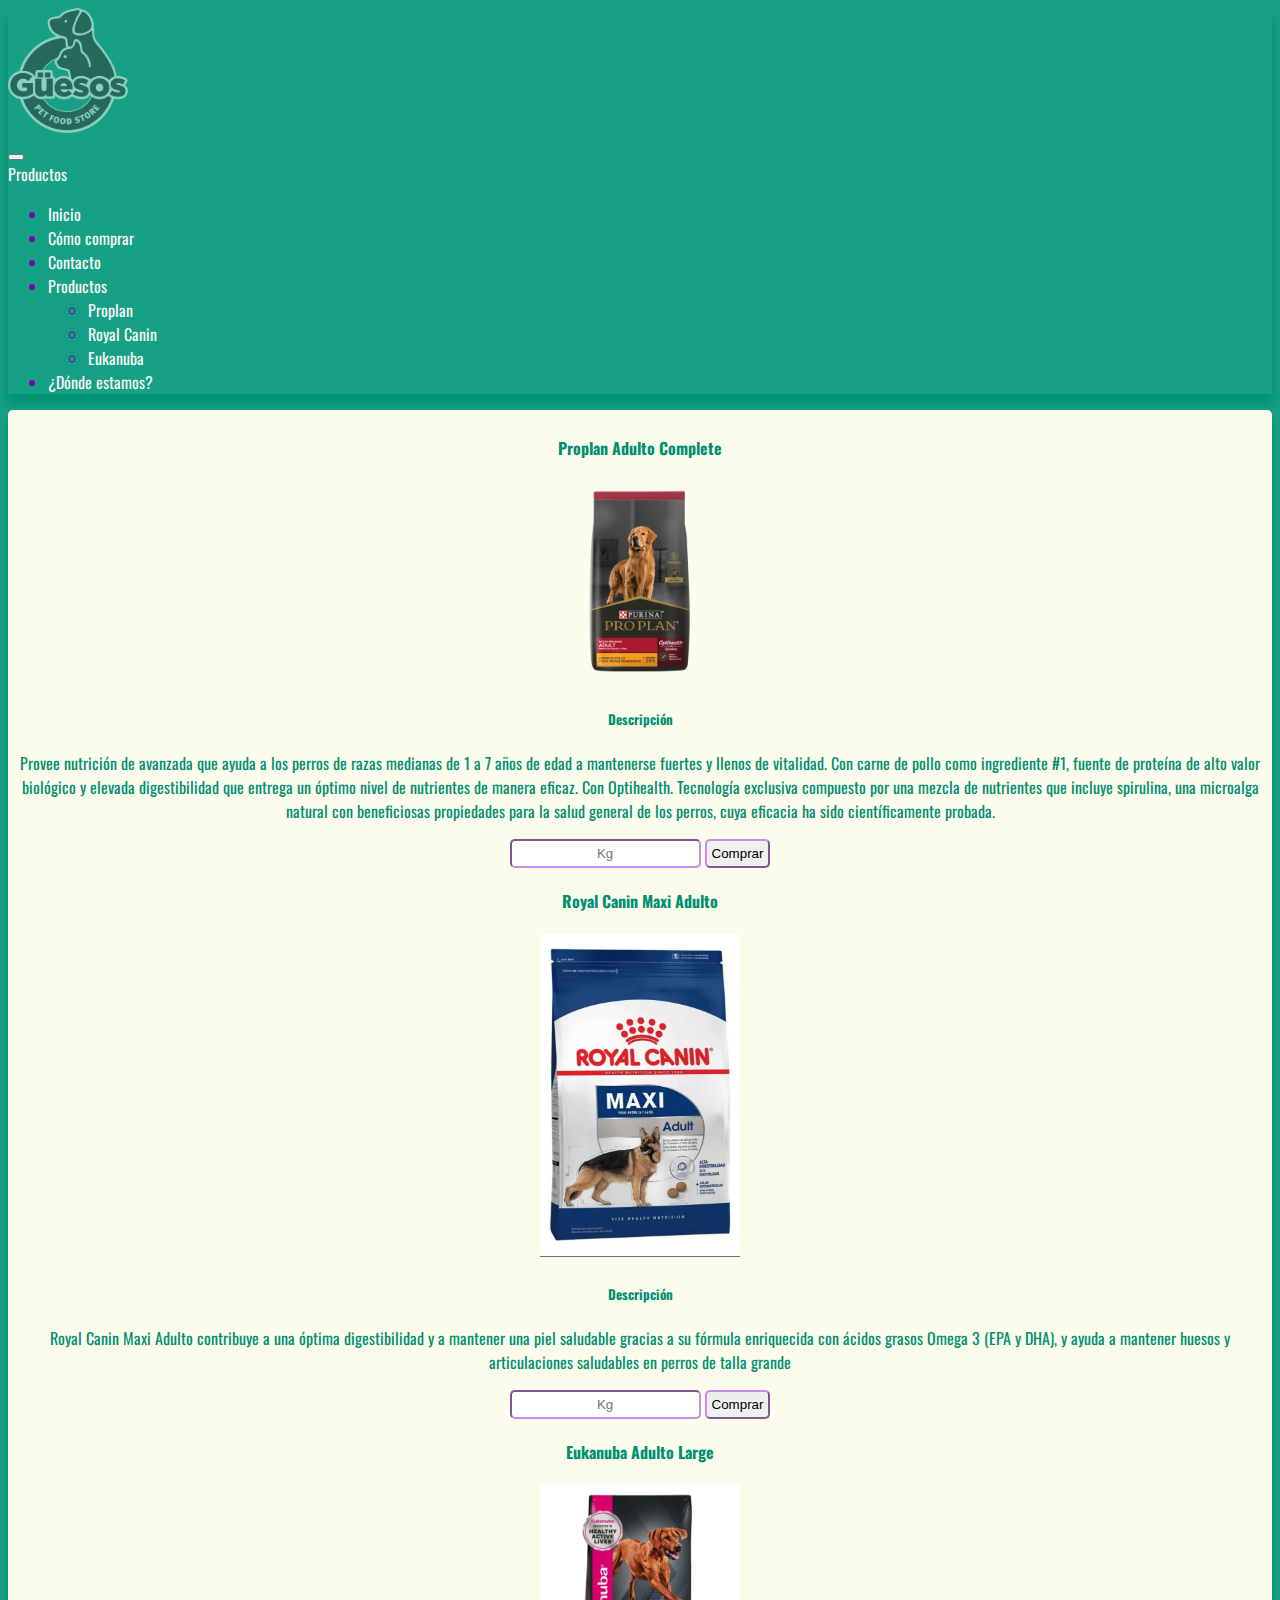
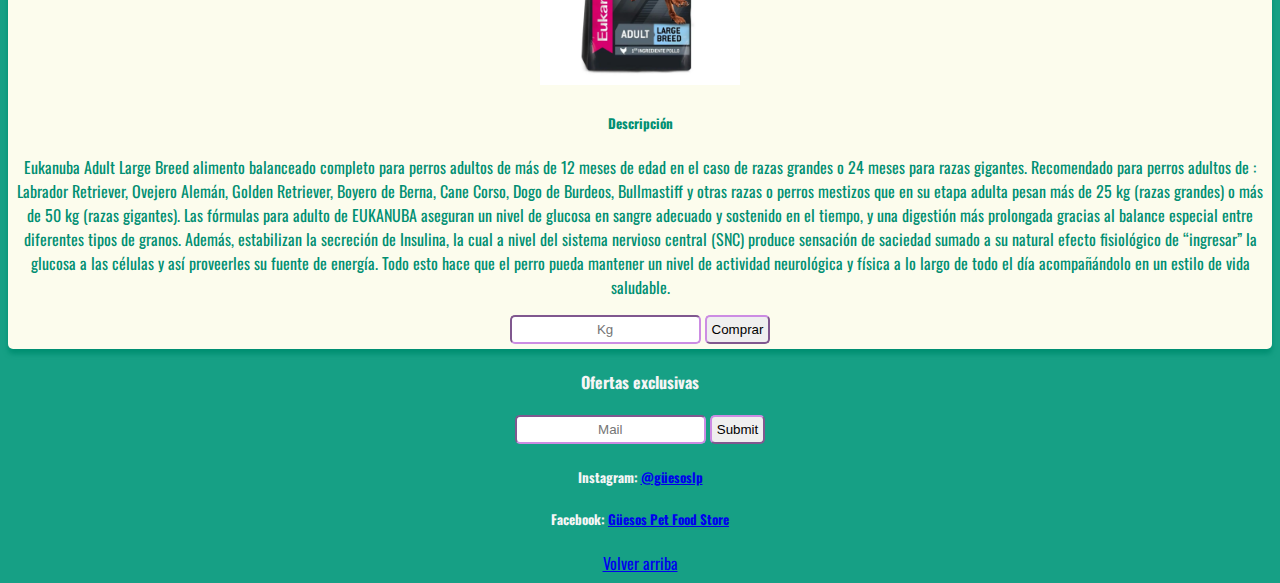
==== secciones/productos.html @ 6ca81603 "modifiqué la barra de navegación de bootstrap" ====
<!DOCTYPE html>
<html lang="en">

<head>
    <meta charset="UTF-8">
    <meta http-equiv="X-UA-Compatible" content="IE=edge">
    <meta name="viewport" content="width=device-width, initial-scale=1.0">
    <link rel="shortcut icon" href="../recursos/Logo.png">
    <link href="https://cdn.jsdelivr.net/npm/bootstrap@5.3.0/dist/css/bootstrap.min.css" rel="stylesheet"
        integrity="sha384-9ndCyUaIbzAi2FUVXJi0CjmCapSmO7SnpJef0486qhLnuZ2cdeRhO02iuK6FUUVM" crossorigin="anonymous">
    <link rel="stylesheet" href="../css/estilo.css">
    <title>Güesos | Productos</title>
</head>

<body>
    <header>
        <nav class="navbar navbar-expand-lg bg-body-tertiary">
            <div class="logo">
                <a href="../index.html"><img class="logoh1" src="../recursos/logo-inicio.png" alt="logo-inicio"></a>
            </div>
            <button class="navbar-toggler" type="button" data-bs-toggle="collapse"
                data-bs-target="#navbarSupportedContent" aria-controls="navbarSupportedContent" aria-expanded="false"
                aria-label="Toggle navigation">
                <span class="navbar-toggler-icon"></span>
            </button>
            <div class="container-fluid">
                <a class="navbar-brand" href="./productos.html">Productos</a>
                <div class="collapse navbar-collapse justify-content-end" id="navbarSupportedContent">
                    <ul class="navbar-nav justify-content-end mb-2 mb-lg-0">
                        <li class="nav-item">
                            <a class="nav-link" href="../index.html">Inicio</a>
                        </li>
                        <li class="nav-item">
                            <a class="nav-link active" aria-current="page" href="./como-comprar.html">Cómo
                                comprar</a>
                        </li>
                        <li class="nav-item">
                            <a class="nav-link" href="./contacto.html">Contacto</a>
                        </li>
                        <li class="nav-item dropdown">
                            <a class="nav-link dropdown-toggle" href="./productos.html" role="button"
                                data-bs-toggle="dropdown" aria-expanded="false">
                                Productos
                            </a>
                            <ul class="dropdown-menu">
                                <li><a class="color-fondo text-black dropdown-item" href="#proplan">Proplan</a></li>
                                <li><a class="color-fondo text-black dropdown-item" href="#royal-canin">Royal Canin</a>
                                </li>
                                <li><a class="color-fondo text-black dropdown-item" href="#eukanuba">Eukanuba</a></li>
                            </ul>
                        </li>
                        <li class="nav-item">
                            <a class="nav-link" href="./donde-estamos.html">¿Dónde estamos?</a>
                        </li>
                    </ul>

                </div>
            </div>
        </nav>
    </header>

    <main class="menu-productos">

        <div>
            <h4>Proplan Adulto Complete</h4>


            <img id="proplan" src="../recursos/Pro Plan.png" alt="proplan-adulto-complete">

            <h5>Descripción</h5>
            <p>
                Provee nutrición de avanzada que ayuda a los perros de razas medianas de 1 a 7 años de edad a mantenerse
                fuertes y llenos de vitalidad.

                Con carne de pollo como ingrediente #1, fuente de proteína de alto valor biológico y elevada
                digestibilidad
                que entrega un óptimo nivel de nutrientes de manera eficaz.

                Con Optihealth. Tecnología exclusiva compuesto por una mezcla de nutrientes que incluye spirulina, una
                microalga natural con beneficiosas propiedades para la salud general de los perros, cuya eficacia ha
                sido
                científicamente probada.
            </p>

            <form action="#" method="get" enctype="text/plain">
                <input type="text" placeholder="Kg" name="Kilogramos">
                <input type="submit" value="Comprar">
            </form>
        </div>

        <div>
            <h4>Royal Canin Maxi Adulto</h4>


            <img id="royalcanin" src="../recursos/Royal Canin.jpeg" alt="royal-canin-maxi-adulto">

            <h5>Descripción</h5>

            <p>Royal Canin Maxi Adulto contribuye a una óptima digestibilidad y a mantener una piel saludable gracias a
                su
                fórmula enriquecida con ácidos grasos Omega 3 (EPA y DHA), y ayuda a mantener huesos y articulaciones
                saludables en perros de talla grande
            </p>

            <form action="#" method="get" enctype="text/plain">
                <input type="text" placeholder="Kg" name="Kilogramos">
                <input type="submit" value="Comprar">
            </form>
        </div>

        <div>
            <h4>Eukanuba Adulto Large</h4>


            <img id="eukanuba" src="../recursos/Eukanuba.webp" alt="eukanuba-adulto-large">

            <h5>Descripción</h5>

            <p>
                Eukanuba Adult Large Breed alimento balanceado completo para perros adultos de más de 12 meses de edad
                en el
                caso de razas grandes o 24 meses para razas gigantes. Recomendado para perros adultos de : Labrador
                Retriever, Ovejero Alemán, Golden Retriever, Boyero de Berna, Cane Corso, Dogo de Burdeos, Bullmastiff y
                otras razas o perros mestizos que en su etapa adulta pesan más de 25 kg (razas grandes) o más de 50 kg
                (razas gigantes). Las fórmulas para adulto de EUKANUBA aseguran un nivel de glucosa en sangre adecuado y
                sostenido en el tiempo, y una digestión más prolongada gracias al balance especial entre diferentes
                tipos de
                granos. Además, estabilizan la secreción de Insulina, la cual a nivel del sistema nervioso central (SNC)
                produce sensación de saciedad sumado a su natural efecto fisiológico de “ingresar” la glucosa a las
                células
                y así proveerles su fuente de energía. Todo esto hace que el perro pueda mantener un nivel de actividad
                neurológica y física a lo largo de todo el día acompañándolo en un estilo de vida saludable.
            </p>

            <form action="#" method="get" enctype="text/plain">
                <input type="text" placeholder="Kg" name="Kilogramos">
                <input type="submit" value="Comprar">
            </form>
        </div>
    </main>

    <footer>
        <h4>Ofertas exclusivas</h4>

        <form action="#" method="get" enctype="text/plain">
            <input type="email" placeholder="Mail" name="correo-electronico">
            <input type="submit">
        </form>

        <h5>Instagram: <a href="https://www.instagram.com/guesoslp/?hl=es" target="blank">@güesoslp</a></h5>

        <h5>Facebook: <a href="https://www.facebook.com/Guesoslp/?locale=es_LA" target="blank">Güesos Pet Food Store</a>
        </h5>

        <a href="./productos.html">Volver arriba</a>
    </footer>
    <script src="https://cdn.jsdelivr.net/npm/bootstrap@5.3.0/dist/js/bootstrap.bundle.min.js"
        integrity="sha384-geWF76RCwLtnZ8qwWowPQNguL3RmwHVBC9FhGdlKrxdiJJigb/j/68SIy3Te4Bkz"
        crossorigin="anonymous"></script>
</body>

</htm
---- css/estilo.css ----
@import url('https://fonts.googleapis.com/css2?family=Oswald:wght@300&display=swap');

* {
    margin: 5;
    padding: 10;
}

body {
    background-color: #16a085;
    font-family: 'Oswald', sans-serif;

}

/*header*/

.logoh1 {
    width: 120px;
}

.navbar{
    background-color: #16a085 !important;
    font-family: 'Oswald', sans-serif !important;

}

h1 {
    color: whitesmoke;
    width: 400px;
    height: 50px;
    margin: 5px;
}

nav {
    color: rgb(114, 3, 184);
}

nav a {
    color: whitesmoke !important;
    text-decoration: none;
}

nav a:hover{
    color: rgb(140, 3, 199) !important;
    font-weight: bold !important;
}

.color-fondo:active{
    background-color: white !important;

}
.menu {
    padding: 0px;
    margin: 0px;
    display: flex;
    flex-direction: row;
    justify-content: flex-end;

}

.menu li {
    margin: 10px;
    padding: 10px;
    text-decoration: none;
    list-style-type: none;
}

input{
    padding: 5px;
    text-align: center;
    border-radius: 5px;
    border-color: rgb(204, 140, 227);
}

input:focus{
    color: rgb(140, 3, 199) !important;
}

header {
    box-shadow: 0px 10px 10px;
    color: #018f72;
}

/*main*/

main {
    background-color: rgb(252, 252, 237);
    color: #018f72;
    padding: 5px;
    border-radius: 5px;
    box-shadow: 0px 5px 5px;
}

/*sección "contacto"*/
.contacto {
    text-align: center;
    font-size: 20px;
}

/*imágenes del index*/
.banner-principal {
    width: 1490px;
    height: 750px;
}

.banner-marcas {
    width: 1490px;
    height: 350px;
}

/* promociones del index */

.titulo-promociones {
    text-align: center;
    font-size: 25px;
}

.promociones {
    padding: 0px;
    list-style-type: none;
    display: flex;
    justify-content: space-evenly;

}

.promociones li {
    display: flex;
}

.promociones img {
    display: flex;
    margin: 10px;
    width: 250px;

}


.servicios {
    display: flex;
    text-align: center;
    list-style-type: none;
    padding: 0px;

}

.servicios li {
    margin: 25px;
}

/*imágenes de la sección "productos"*/
.uno {
    max-width: 800px;
}

.dos {
    max-width: 800px;
}

.tres {
    max-width: 800px;
}

.menu-productos {
    text-align: center;
}

.menu-productos img {
    width: 200px;
}

.como-comprar {
    display: grid;
    list-style-type: none;
    text-align: center;
    padding: 0;
    margin: 2px;
    grid-template-columns: 1fr 1fr;
    grid-template-rows: 80px 80px 80px 80px 80px;


}

.como-comprar li {
    border: 2px rgb(176, 5, 176) solid;
    margin: 2px;
    padding: 2px;

}

.mapa {
    padding: 0;
}


/* pie de página */
footer {
    color: whitesmoke;
    text-align: center;
}
footer h3{
    font-size: 20px;
}

@media (max-width: 500px) {

    .logo{ 
        display: flex;
        justify-content: center;
        align-items: center;
    }

    .banner-principal {
        width: 100%;
        height: 100%;

    }

    .banner-marcas {
        width: 100%;
        height: 100%;
    }

    .menu {
        display: flex;
        flex-wrap: wrap;
        justify-content: space-evenly;
     
    }

    .servicios{
        display: flex;
        flex-direction: column;
        
    }
    .promociones {
        display: flex;
        flex-wrap: wrap;
        width: 100%;

    }

    .como-comprar {

        grid-template-rows: 90px 90px 90px 115px 130px;

    }

    .como-comprar li {
        overflow: auto;
        text-align: center;
        word-wrap: break-word;
    }

    #mapa-la-plata {
        width: 100%;
        height: 100%;

    }

    #mapa-city-bell {
        width: 100%;
        height: 100%;
    }

}
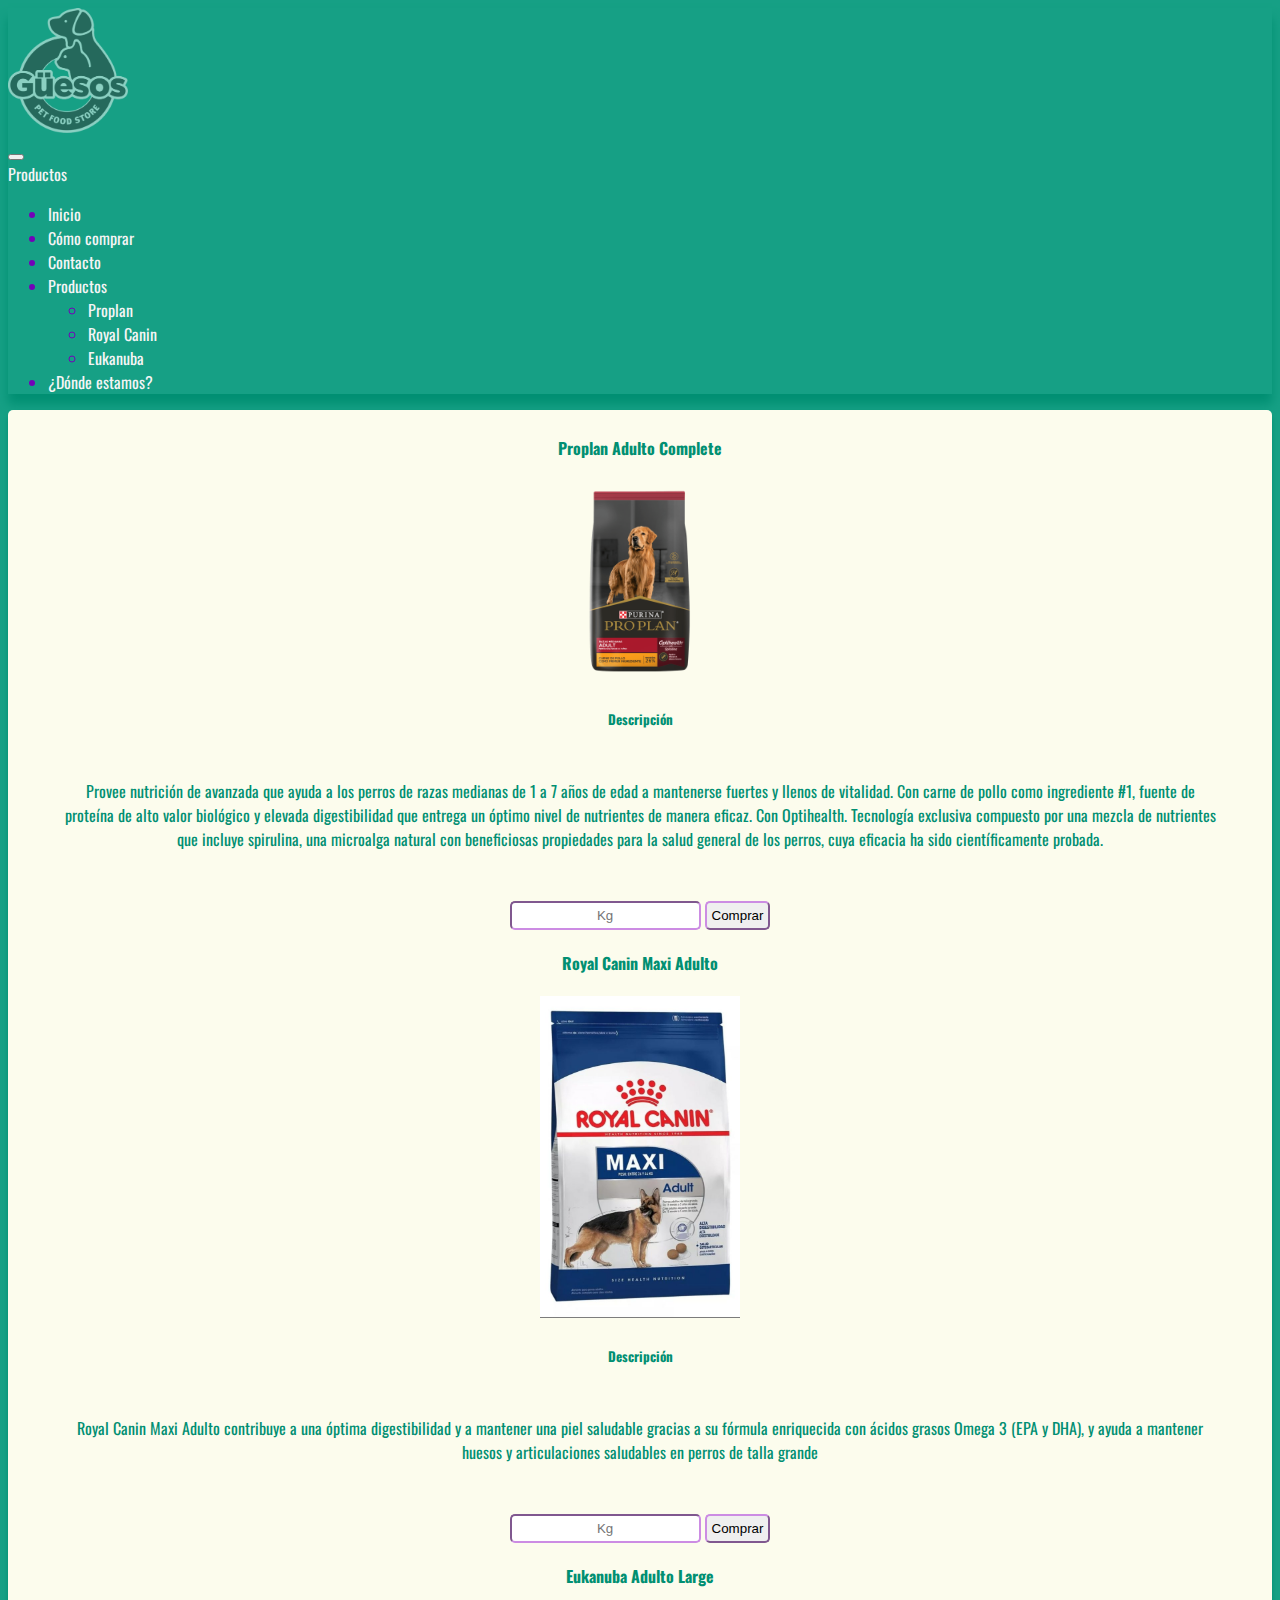
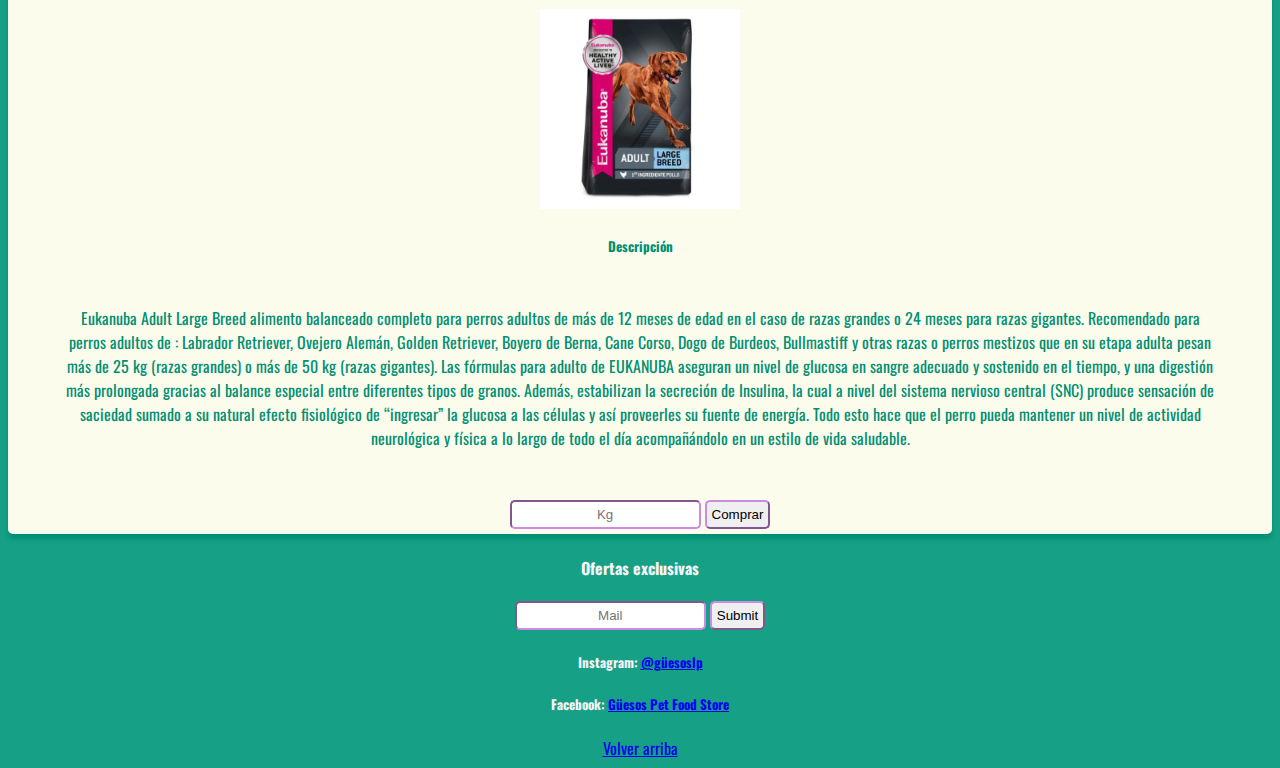
==== commit 97e3b478: "agregué margin y paddin a los parrafos de los productos" ====
--- a/secciones/productos.html
+++ b/secciones/productos.html
@@ -68,7 +68,7 @@
             <img id="proplan" src="../recursos/Pro Plan.png" alt="proplan-adulto-complete">
 
             <h5>Descripción</h5>
-            <p>
+            <p class="parrafo">
                 Provee nutrición de avanzada que ayuda a los perros de razas medianas de 1 a 7 años de edad a mantenerse
                 fuertes y llenos de vitalidad.
 
@@ -96,7 +96,7 @@
 
             <h5>Descripción</h5>
 
-            <p>Royal Canin Maxi Adulto contribuye a una óptima digestibilidad y a mantener una piel saludable gracias a
+            <p class="parrafo">Royal Canin Maxi Adulto contribuye a una óptima digestibilidad y a mantener una piel saludable gracias a
                 su
                 fórmula enriquecida con ácidos grasos Omega 3 (EPA y DHA), y ayuda a mantener huesos y articulaciones
                 saludables en perros de talla grande
@@ -116,7 +116,7 @@
 
             <h5>Descripción</h5>
 
-            <p>
+            <p class="parrafo">
                 Eukanuba Adult Large Breed alimento balanceado completo para perros adultos de más de 12 meses de edad
                 en el
                 caso de razas grandes o 24 meses para razas gigantes. Recomendado para perros adultos de : Labrador
--- a/css/estilo.css
+++ b/css/estilo.css
@@ -189,7 +189,12 @@
 .mapa {
     padding: 0;
 }
-
+/* sección productos */
+
+.parrafo{
+    margin: 25px;
+    padding: 25px;
+}
 
 /* pie de página */
 footer {
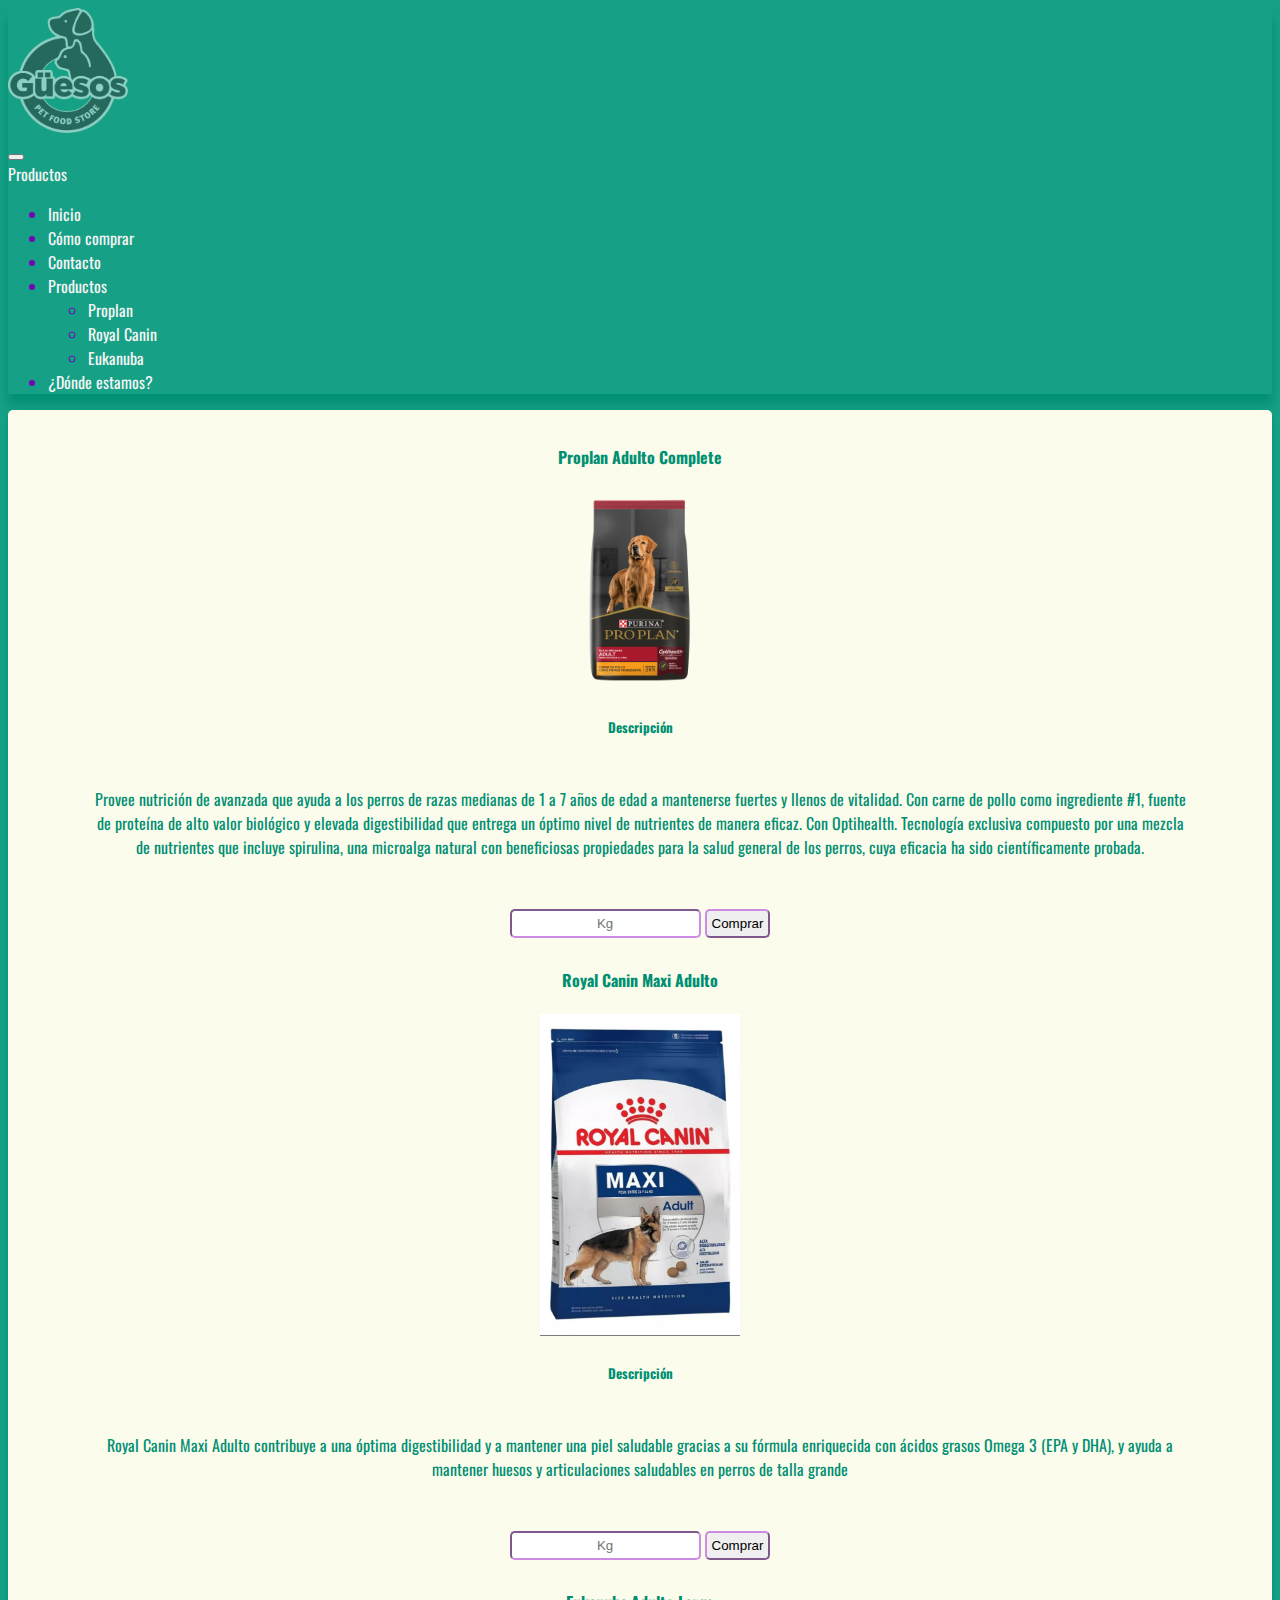
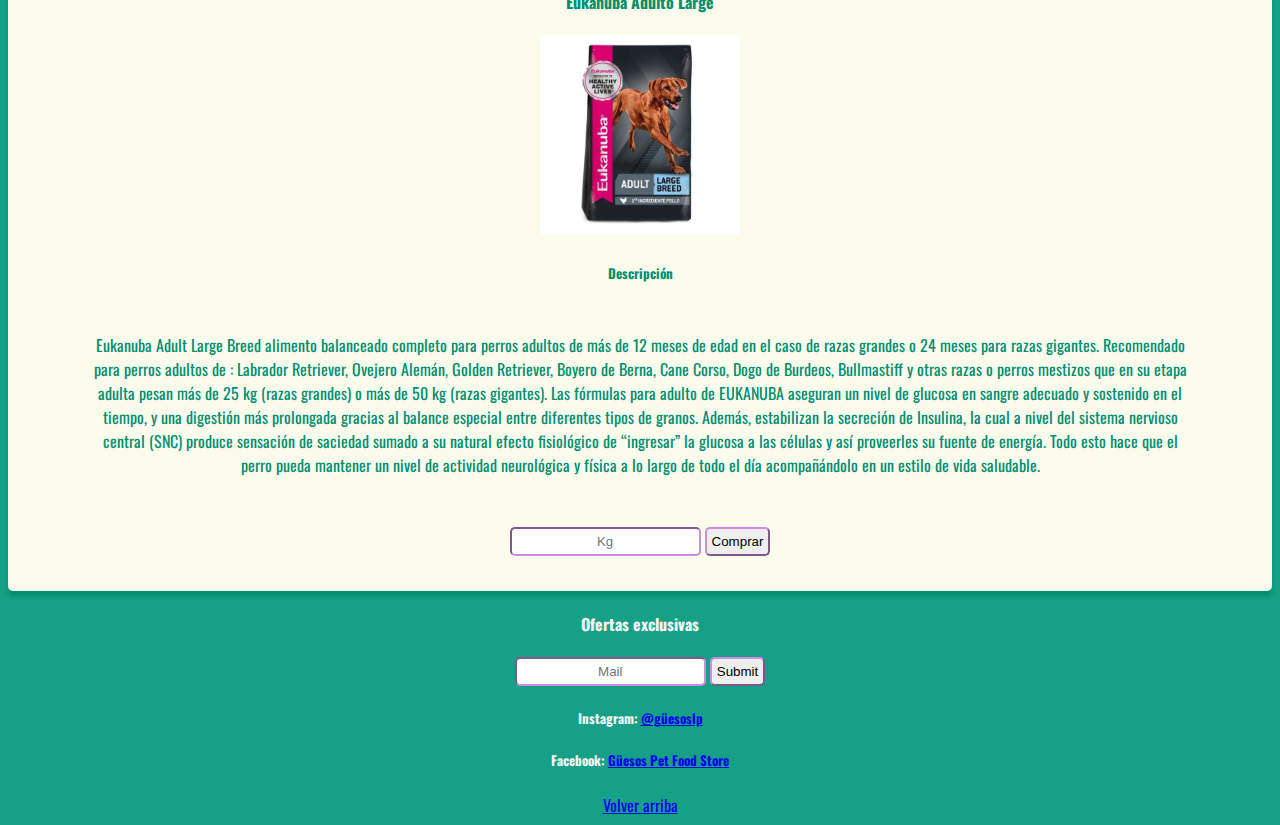
==== commit 2715a009: "agregué margin a los títulos de los productos" ====
--- a/secciones/productos.html
+++ b/secciones/productos.html
@@ -61,12 +61,12 @@
 
     <main class="menu-productos">
 
-        <div>
+        <div class="titulo-productos">
             <h4>Proplan Adulto Complete</h4>
 
 
             <img id="proplan" src="../recursos/Pro Plan.png" alt="proplan-adulto-complete">
-
+            
             <h5>Descripción</h5>
             <p class="parrafo">
                 Provee nutrición de avanzada que ayuda a los perros de razas medianas de 1 a 7 años de edad a mantenerse
@@ -88,12 +88,12 @@
             </form>
         </div>
 
-        <div>
+        <div class="titulo-productos">
             <h4>Royal Canin Maxi Adulto</h4>
 
 
             <img id="royalcanin" src="../recursos/Royal Canin.jpeg" alt="royal-canin-maxi-adulto">
-
+           
             <h5>Descripción</h5>
 
             <p class="parrafo">Royal Canin Maxi Adulto contribuye a una óptima digestibilidad y a mantener una piel saludable gracias a
@@ -108,12 +108,12 @@
             </form>
         </div>
 
-        <div>
+        <div class="titulo-productos">
             <h4>Eukanuba Adulto Large</h4>
 
 
             <img id="eukanuba" src="../recursos/Eukanuba.webp" alt="eukanuba-adulto-large">
-
+            
             <h5>Descripción</h5>
 
             <p class="parrafo">
--- a/css/estilo.css
+++ b/css/estilo.css
@@ -195,6 +195,9 @@
     margin: 25px;
     padding: 25px;
 }
+.titulo-productos{
+    margin: 30px;
+}
 
 /* pie de página */
 footer {
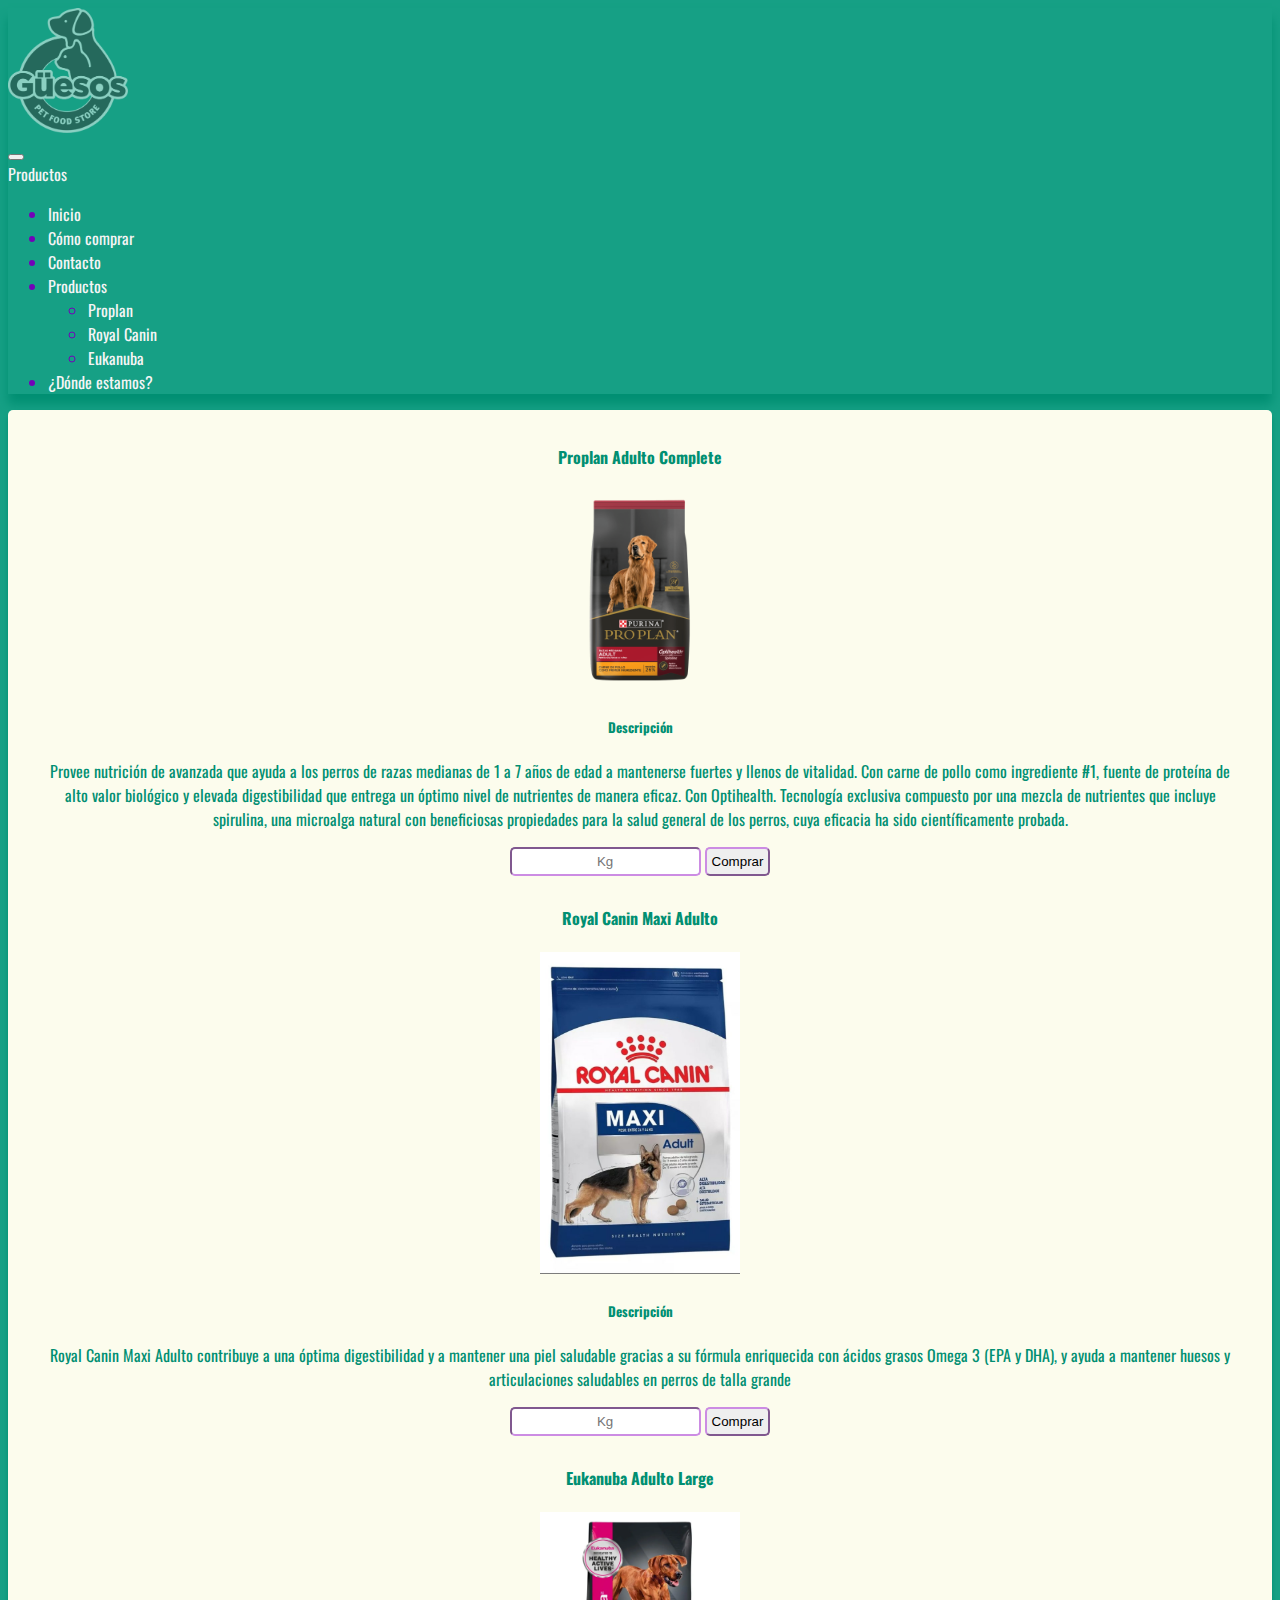
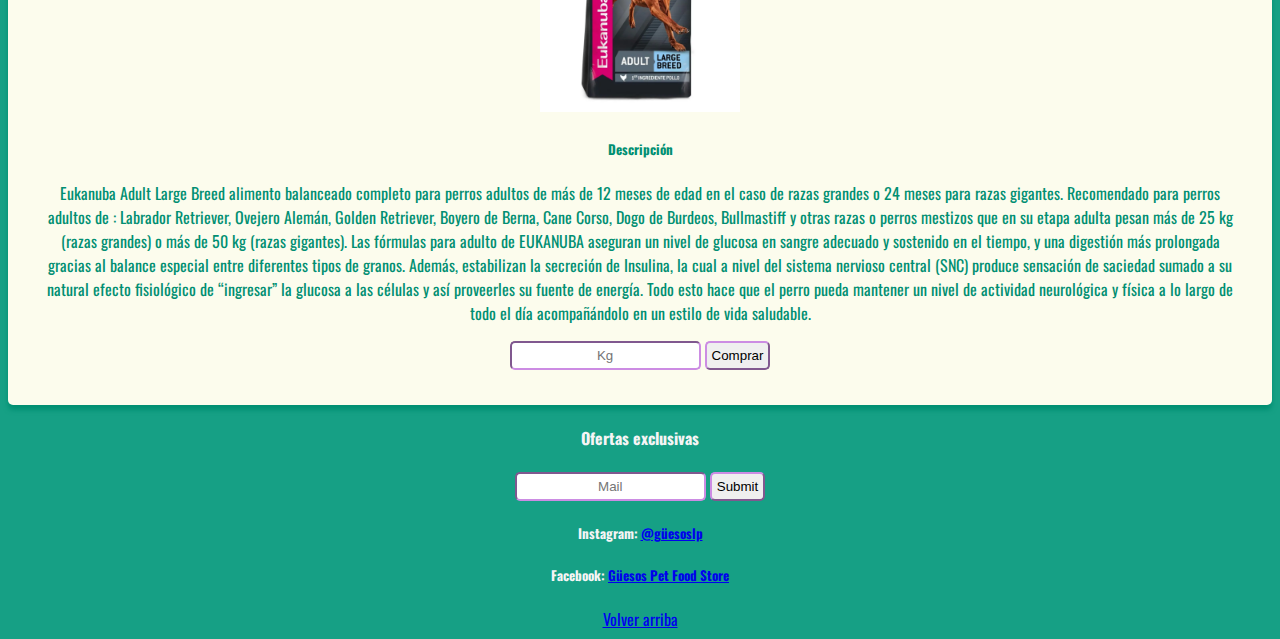
==== commit 78589a36: "nuevamente modifiqué el tamaño de los párrafos de los productos" ====
--- a/secciones/productos.html
+++ b/secciones/productos.html
@@ -68,7 +68,7 @@
             <img id="proplan" src="../recursos/Pro Plan.png" alt="proplan-adulto-complete">
             
             <h5>Descripción</h5>
-            <p class="parrafo">
+            <p class="container">
                 Provee nutrición de avanzada que ayuda a los perros de razas medianas de 1 a 7 años de edad a mantenerse
                 fuertes y llenos de vitalidad.
 
@@ -96,7 +96,7 @@
            
             <h5>Descripción</h5>
 
-            <p class="parrafo">Royal Canin Maxi Adulto contribuye a una óptima digestibilidad y a mantener una piel saludable gracias a
+            <p class="container">Royal Canin Maxi Adulto contribuye a una óptima digestibilidad y a mantener una piel saludable gracias a
                 su
                 fórmula enriquecida con ácidos grasos Omega 3 (EPA y DHA), y ayuda a mantener huesos y articulaciones
                 saludables en perros de talla grande
@@ -116,7 +116,7 @@
             
             <h5>Descripción</h5>
 
-            <p class="parrafo">
+            <p class="container">
                 Eukanuba Adult Large Breed alimento balanceado completo para perros adultos de más de 12 meses de edad
                 en el
                 caso de razas grandes o 24 meses para razas gigantes. Recomendado para perros adultos de : Labrador
--- a/css/estilo.css
+++ b/css/estilo.css
@@ -191,10 +191,6 @@
 }
 /* sección productos */
 
-.parrafo{
-    margin: 25px;
-    padding: 25px;
-}
 .titulo-productos{
     margin: 30px;
 }
